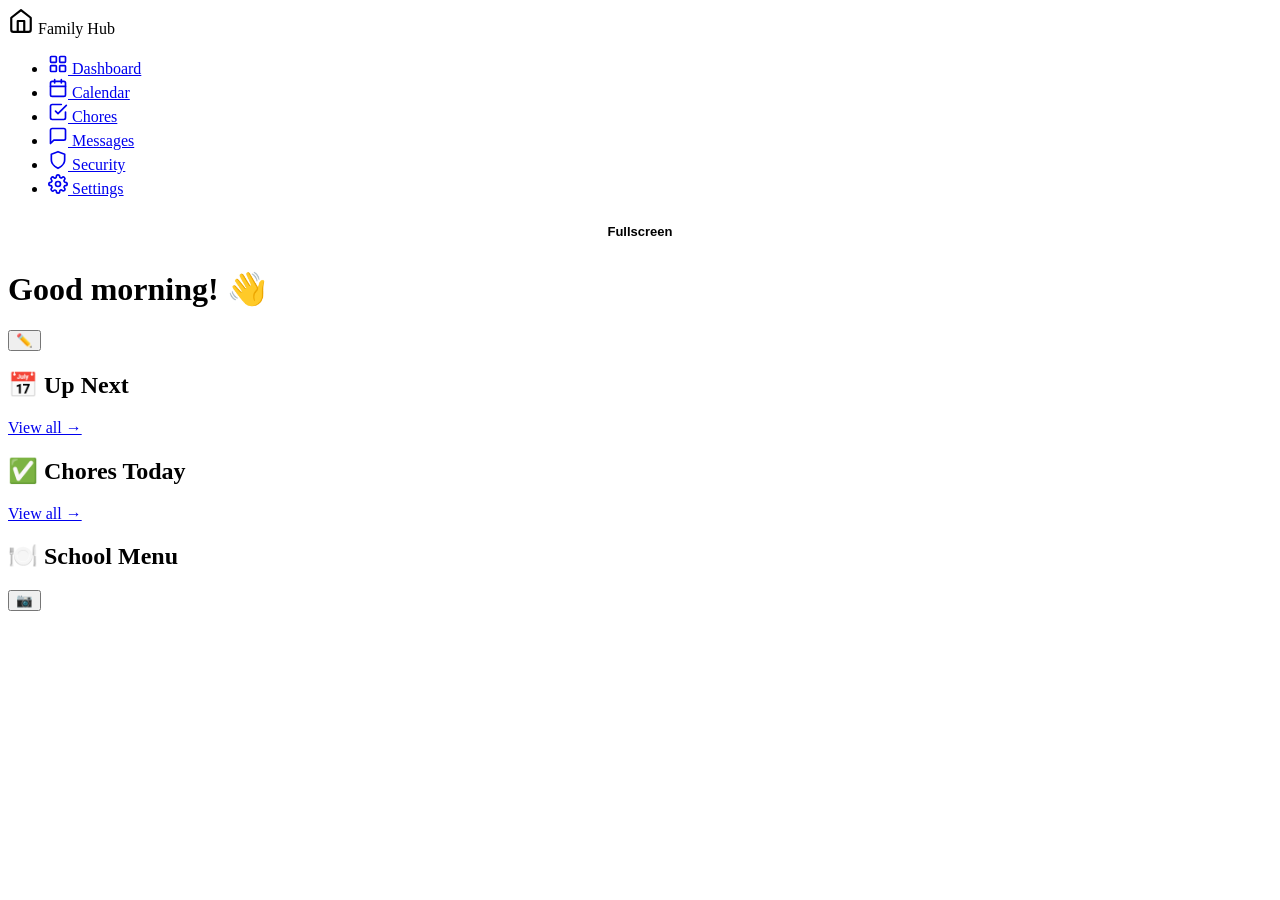
==== frontend/index.html @ b0ed2c08 "feat: missed chores section on chores page Overdue incomplete chores (up to 3 days old) appear in a " ====
<!DOCTYPE html>
<html lang="en">
<head>
<meta charset="UTF-8">
<meta name="viewport" content="width=device-width, initial-scale=1.0, user-scalable=no">
<title>Family Hub</title>
<link rel="icon" href="/favicon.svg" type="image/svg+xml">
<link rel="manifest" href="/manifest.json">
<meta name="theme-color" content="#4F6EF7">
<meta name="mobile-web-app-capable" content="yes">
<meta name="apple-mobile-web-app-capable" content="yes">
<meta name="apple-mobile-web-app-title" content="Family Hub">
<meta name="apple-mobile-web-app-status-bar-style" content="black-translucent">
<link rel="stylesheet" href="/css/style.css?v=31">
<link rel="preconnect" href="https://fonts.googleapis.com">
<link href="https://fonts.googleapis.com/css2?family=Nunito:wght@400;600;700;800;900&family=Nunito+Sans:wght@400;600&display=swap" rel="stylesheet">
</head>
<body>
<div class="app">
  <nav class="sidebar">
    <div class="sidebar-logo">
      <span class="logo-icon">
        <svg xmlns="http://www.w3.org/2000/svg" width="26" height="26" viewBox="0 0 24 24" fill="none" stroke="currentColor" stroke-width="2" stroke-linecap="round" stroke-linejoin="round"><path d="M3 9l9-7 9 7v11a2 2 0 01-2 2H5a2 2 0 01-2-2z"/><polyline points="9 22 9 12 15 12 15 22"/></svg>
      </span>
      <span class="logo-text">Family Hub</span>
    </div>
    <ul class="nav-links">
      <li><a href="/" class="nav-link active">
        <span class="nav-icon"><svg xmlns="http://www.w3.org/2000/svg" width="20" height="20" viewBox="0 0 24 24" fill="none" stroke="currentColor" stroke-width="2" stroke-linecap="round" stroke-linejoin="round"><rect x="3" y="3" width="7" height="7" rx="1"/><rect x="14" y="3" width="7" height="7" rx="1"/><rect x="3" y="14" width="7" height="7" rx="1"/><rect x="14" y="14" width="7" height="7" rx="1"/></svg></span>
        <span>Dashboard</span>
      </a></li>
      <li><a href="/calendar.html" class="nav-link">
        <span class="nav-icon"><svg xmlns="http://www.w3.org/2000/svg" width="20" height="20" viewBox="0 0 24 24" fill="none" stroke="currentColor" stroke-width="2" stroke-linecap="round" stroke-linejoin="round"><rect x="3" y="4" width="18" height="18" rx="2"/><line x1="16" y1="2" x2="16" y2="6"/><line x1="8" y1="2" x2="8" y2="6"/><line x1="3" y1="10" x2="21" y2="10"/></svg></span>
        <span>Calendar</span>
      </a></li>
      <li><a href="/chores.html" class="nav-link">
        <span class="nav-icon"><svg xmlns="http://www.w3.org/2000/svg" width="20" height="20" viewBox="0 0 24 24" fill="none" stroke="currentColor" stroke-width="2" stroke-linecap="round" stroke-linejoin="round"><path d="M9 11l3 3L22 4"/><path d="M21 12v7a2 2 0 01-2 2H5a2 2 0 01-2-2V5a2 2 0 012-2h11"/></svg></span>
        <span>Chores</span>
      </a></li>
      <li><a href="/messages.html" class="nav-link">
        <span class="nav-icon"><svg xmlns="http://www.w3.org/2000/svg" width="20" height="20" viewBox="0 0 24 24" fill="none" stroke="currentColor" stroke-width="2" stroke-linecap="round" stroke-linejoin="round"><path d="M21 15a2 2 0 01-2 2H7l-4 4V5a2 2 0 012-2h14a2 2 0 012 2z"/></svg></span>
        <span>Messages</span>
        <span class="nav-badge" id="msgNavBadge" style="display:none"></span>
      </a></li>
      <li><a href="/security.html" class="nav-link">
        <span class="nav-icon"><svg xmlns="http://www.w3.org/2000/svg" width="20" height="20" viewBox="0 0 24 24" fill="none" stroke="currentColor" stroke-width="2" stroke-linecap="round" stroke-linejoin="round"><path d="M12 22s8-4 8-10V5l-8-3-8 3v7c0 6 8 10 8 10z"/></svg></span>
        <span>Security</span>
      </a></li>
      <li><a href="/settings.html" class="nav-link">
        <span class="nav-icon"><svg xmlns="http://www.w3.org/2000/svg" width="20" height="20" viewBox="0 0 24 24" fill="none" stroke="currentColor" stroke-width="2" stroke-linecap="round" stroke-linejoin="round"><circle cx="12" cy="12" r="3"/><path d="M19.4 15a1.65 1.65 0 00.33 1.82l.06.06a2 2 0 010 2.83 2 2 0 01-2.83 0l-.06-.06a1.65 1.65 0 00-1.82-.33 1.65 1.65 0 00-1 1.51V21a2 2 0 01-4 0v-.09A1.65 1.65 0 009 19.4a1.65 1.65 0 00-1.82.33l-.06.06a2 2 0 01-2.83-2.83l.06-.06A1.65 1.65 0 004.68 15a1.65 1.65 0 00-1.51-1H3a2 2 0 010-4h.09A1.65 1.65 0 004.6 9a1.65 1.65 0 00-.33-1.82l-.06-.06a2 2 0 012.83-2.83l.06.06A1.65 1.65 0 009 4.68a1.65 1.65 0 001-1.51V3a2 2 0 014 0v.09a1.65 1.65 0 001 1.51 1.65 1.65 0 001.82-.33l.06-.06a2 2 0 012.83 2.83l-.06.06A1.65 1.65 0 0019.4 9a1.65 1.65 0 001.51 1H21a2 2 0 010 4h-.09a1.65 1.65 0 00-1.51 1z"/></svg></span>
        <span>Settings</span>
      </a></li>
    </ul>
    <div class="sidebar-members" id="sidebarMembers"></div>
    <button id="fullscreenBtn" onclick="toggleFullscreen()" title="Enter fullscreen" style="display:flex;align-items:center;justify-content:center;gap:8px;margin:12px 10px 0;padding:10px 14px;background:var(--surface2);color:var(--text);border:none;border-radius:10px;font-size:13px;font-weight:700;cursor:pointer;width:calc(100% - 20px);">Fullscreen</button>
    <button id="pwaInstallBtn" onclick="pwaInstall()" style="display:none;align-items:center;gap:8px;margin:12px 10px 0;padding:10px 14px;background:var(--primary);color:#fff;border:none;border-radius:10px;font-size:13px;font-weight:700;cursor:pointer;width:calc(100% - 20px);">⬇ Install App</button>
  </nav>

  <!-- Main Content -->
  <main class="main-content dashboard-layout">
    <header class="page-header">
      <div>
        <h1 class="page-title">Good <span id="timeGreeting">morning</span>! 👋 &nbsp;<span class="page-subtitle" id="todayDate"></span></h1>
        <p id="dailyQuote" style="font-size:12px;color:var(--text2);font-style:italic;margin-top:3px;max-width:500px;line-height:1.4"></p>
      </div>
      <div class="header-right">
        <div id="haStatusBadge" class="ha-status-badge"></div>
        <div id="weatherWidget" class="weather-widget"></div>
      </div>
    </header>

    <!-- Stock Ticker -->
    <div id="stockTicker" class="stock-ticker" style="display:none"></div>

    <!-- Message Preview Pill -->
    <div id="msgPreviewPill" class="msg-preview-pill">
      <a href="/messages.html" id="msgPreviewContent" class="msg-preview-content"></a>
      <button class="msg-compose-btn" onclick="openComposeModal(event)" title="Leave a message">✏️</button>
    </div>

    <!-- 3-column dashboard grid -->
    <div class="dashboard-grid">

      <!-- Col 1: Events -->
      <div class="dashboard-col">
        <section class="dashboard-section">
          <div class="section-header">
            <h2 class="section-title">📅 Up Next</h2>
            <a href="/calendar.html" class="section-link">View all →</a>
          </div>
          <div id="todayEvents">
            <div class="sk-card"><div class="skeleton sk-line w100"></div><div class="skeleton sk-line w70"></div><div class="skeleton sk-line w45"></div></div>
            <div class="sk-card"><div class="skeleton sk-line w100"></div><div class="skeleton sk-line w70"></div></div>
            <div class="sk-card"><div class="skeleton sk-line w100"></div><div class="skeleton sk-line w45"></div></div>
          </div>
        </section>
      </div>

      <!-- Col 2: Chores -->
      <div class="dashboard-col">
        <section class="dashboard-section">
          <div class="section-header">
            <h2 class="section-title">✅ Chores Today</h2>
            <a href="/chores.html" class="section-link">View all →</a>
          </div>
          <div id="upcomingChores">
            <div class="sk-card"><div class="skeleton sk-line w70"></div><div class="skeleton sk-line w100"></div><div class="skeleton sk-line w100"></div></div>
            <div class="sk-card"><div class="skeleton sk-line w70"></div><div class="skeleton sk-line w100"></div></div>
          </div>
        </section>
      </div>

      <!-- Col 3: Lunch -->
      <div class="dashboard-col">
        <section class="dashboard-section" id="lunchSection">
          <div class="section-header">
            <h2 class="section-title" id="lunchMenuTitle">🍽️ School Menu</h2>
            <a id="lunchFullMenuLink" href="#" target="_blank" class="section-link" style="display:none">Full menu →</a>
          </div>
          <div id="lunchMenu">
            <div class="sk-card"><div class="skeleton sk-line w45"></div><div class="skeleton sk-line w100"></div><div class="skeleton sk-line w100"></div></div>
          </div>
        </section>
      </div>

    </div><!-- /.dashboard-grid -->
  </main>
</div>

<!-- Quick Compose Modal -->
<div class="modal-overlay" id="composeModal" style="display:none" onclick="closeComposeModal()">
  <div class="modal" style="max-width:460px" onclick="event.stopPropagation()">
    <div class="modal-header">
      <h3>💬 Leave a Message</h3>
      <button class="btn-close" onclick="closeComposeModal()">✕</button>
    </div>
    <div class="modal-body" style="display:flex;flex-direction:column;gap:14px">
      <div>
        <label class="form-label">Who's leaving this note?</label>
        <select id="composeAuthor" class="form-input"></select>
      </div>
      <div>
        <label class="form-label">Message</label>
        <textarea id="composeBody" class="form-input" rows="3" placeholder="e.g. I'm at practice, home by 6…" style="resize:none"></textarea>
      </div>
      <button class="btn btn-primary" onclick="postQuickMessage()">Post Message</button>
    </div>
  </div>
</div>

<script src="/js/api.js?v=31"></script>
<script src="/js/dashboard.js?v=31"></script>
<script src="/js/slideshow.js?v=31"></script>
<button class="slideshow-trigger" onclick="Slideshow.start()" title="Start slideshow">📷</button>
<script>if("serviceWorker" in navigator) navigator.serviceWorker.register("/sw.js");</script>
</body>
</html>
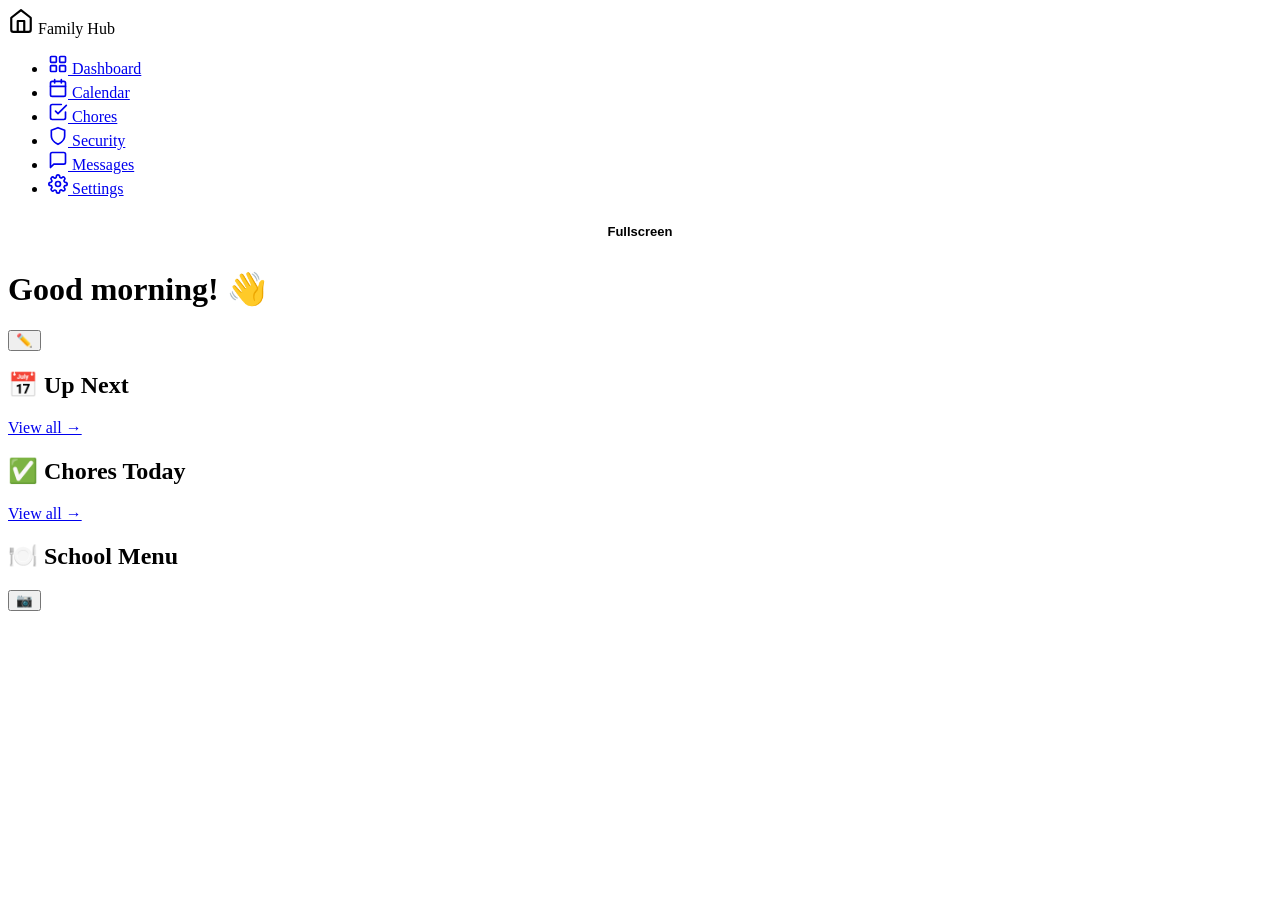
==== commit af2828fc: "fix: move Security above Messages in sidebar nav Co-Authored-By: Claude Sonnet 4.6 <noreply@anthropi" ====
--- a/frontend/index.html
+++ b/frontend/index.html
@@ -11,7 +11,7 @@
 <meta name="apple-mobile-web-app-capable" content="yes">
 <meta name="apple-mobile-web-app-title" content="Family Hub">
 <meta name="apple-mobile-web-app-status-bar-style" content="black-translucent">
-<link rel="stylesheet" href="/css/style.css?v=31">
+<link rel="stylesheet" href="/css/style.css?v=37">
 <link rel="preconnect" href="https://fonts.googleapis.com">
 <link href="https://fonts.googleapis.com/css2?family=Nunito:wght@400;600;700;800;900&family=Nunito+Sans:wght@400;600&display=swap" rel="stylesheet">
 </head>
@@ -37,14 +37,14 @@
         <span class="nav-icon"><svg xmlns="http://www.w3.org/2000/svg" width="20" height="20" viewBox="0 0 24 24" fill="none" stroke="currentColor" stroke-width="2" stroke-linecap="round" stroke-linejoin="round"><path d="M9 11l3 3L22 4"/><path d="M21 12v7a2 2 0 01-2 2H5a2 2 0 01-2-2V5a2 2 0 012-2h11"/></svg></span>
         <span>Chores</span>
       </a></li>
+      <li><a href="/security.html" class="nav-link">
+        <span class="nav-icon"><svg xmlns="http://www.w3.org/2000/svg" width="20" height="20" viewBox="0 0 24 24" fill="none" stroke="currentColor" stroke-width="2" stroke-linecap="round" stroke-linejoin="round"><path d="M12 22s8-4 8-10V5l-8-3-8 3v7c0 6 8 10 8 10z"/></svg></span>
+        <span>Security</span>
+      </a></li>
       <li><a href="/messages.html" class="nav-link">
         <span class="nav-icon"><svg xmlns="http://www.w3.org/2000/svg" width="20" height="20" viewBox="0 0 24 24" fill="none" stroke="currentColor" stroke-width="2" stroke-linecap="round" stroke-linejoin="round"><path d="M21 15a2 2 0 01-2 2H7l-4 4V5a2 2 0 012-2h14a2 2 0 012 2z"/></svg></span>
         <span>Messages</span>
         <span class="nav-badge" id="msgNavBadge" style="display:none"></span>
-      </a></li>
-      <li><a href="/security.html" class="nav-link">
-        <span class="nav-icon"><svg xmlns="http://www.w3.org/2000/svg" width="20" height="20" viewBox="0 0 24 24" fill="none" stroke="currentColor" stroke-width="2" stroke-linecap="round" stroke-linejoin="round"><path d="M12 22s8-4 8-10V5l-8-3-8 3v7c0 6 8 10 8 10z"/></svg></span>
-        <span>Security</span>
       </a></li>
       <li><a href="/settings.html" class="nav-link">
         <span class="nav-icon"><svg xmlns="http://www.w3.org/2000/svg" width="20" height="20" viewBox="0 0 24 24" fill="none" stroke="currentColor" stroke-width="2" stroke-linecap="round" stroke-linejoin="round"><circle cx="12" cy="12" r="3"/><path d="M19.4 15a1.65 1.65 0 00.33 1.82l.06.06a2 2 0 010 2.83 2 2 0 01-2.83 0l-.06-.06a1.65 1.65 0 00-1.82-.33 1.65 1.65 0 00-1 1.51V21a2 2 0 01-4 0v-.09A1.65 1.65 0 009 19.4a1.65 1.65 0 00-1.82.33l-.06.06a2 2 0 01-2.83-2.83l.06-.06A1.65 1.65 0 004.68 15a1.65 1.65 0 00-1.51-1H3a2 2 0 010-4h.09A1.65 1.65 0 004.6 9a1.65 1.65 0 00-.33-1.82l-.06-.06a2 2 0 012.83-2.83l.06.06A1.65 1.65 0 009 4.68a1.65 1.65 0 001-1.51V3a2 2 0 014 0v.09a1.65 1.65 0 001 1.51 1.65 1.65 0 001.82-.33l.06-.06a2 2 0 012.83 2.83l-.06.06A1.65 1.65 0 0019.4 9a1.65 1.65 0 001.51 1H21a2 2 0 010 4h-.09a1.65 1.65 0 00-1.51 1z"/></svg></span>
@@ -148,9 +148,9 @@
   </div>
 </div>
 
-<script src="/js/api.js?v=31"></script>
-<script src="/js/dashboard.js?v=31"></script>
-<script src="/js/slideshow.js?v=31"></script>
+<script src="/js/api.js?v=37"></script>
+<script src="/js/dashboard.js?v=37"></script>
+<script src="/js/slideshow.js?v=37"></script>
 <button class="slideshow-trigger" onclick="Slideshow.start()" title="Start slideshow">📷</button>
 <script>if("serviceWorker" in navigator) navigator.serviceWorker.register("/sw.js");</script>
 </body>
